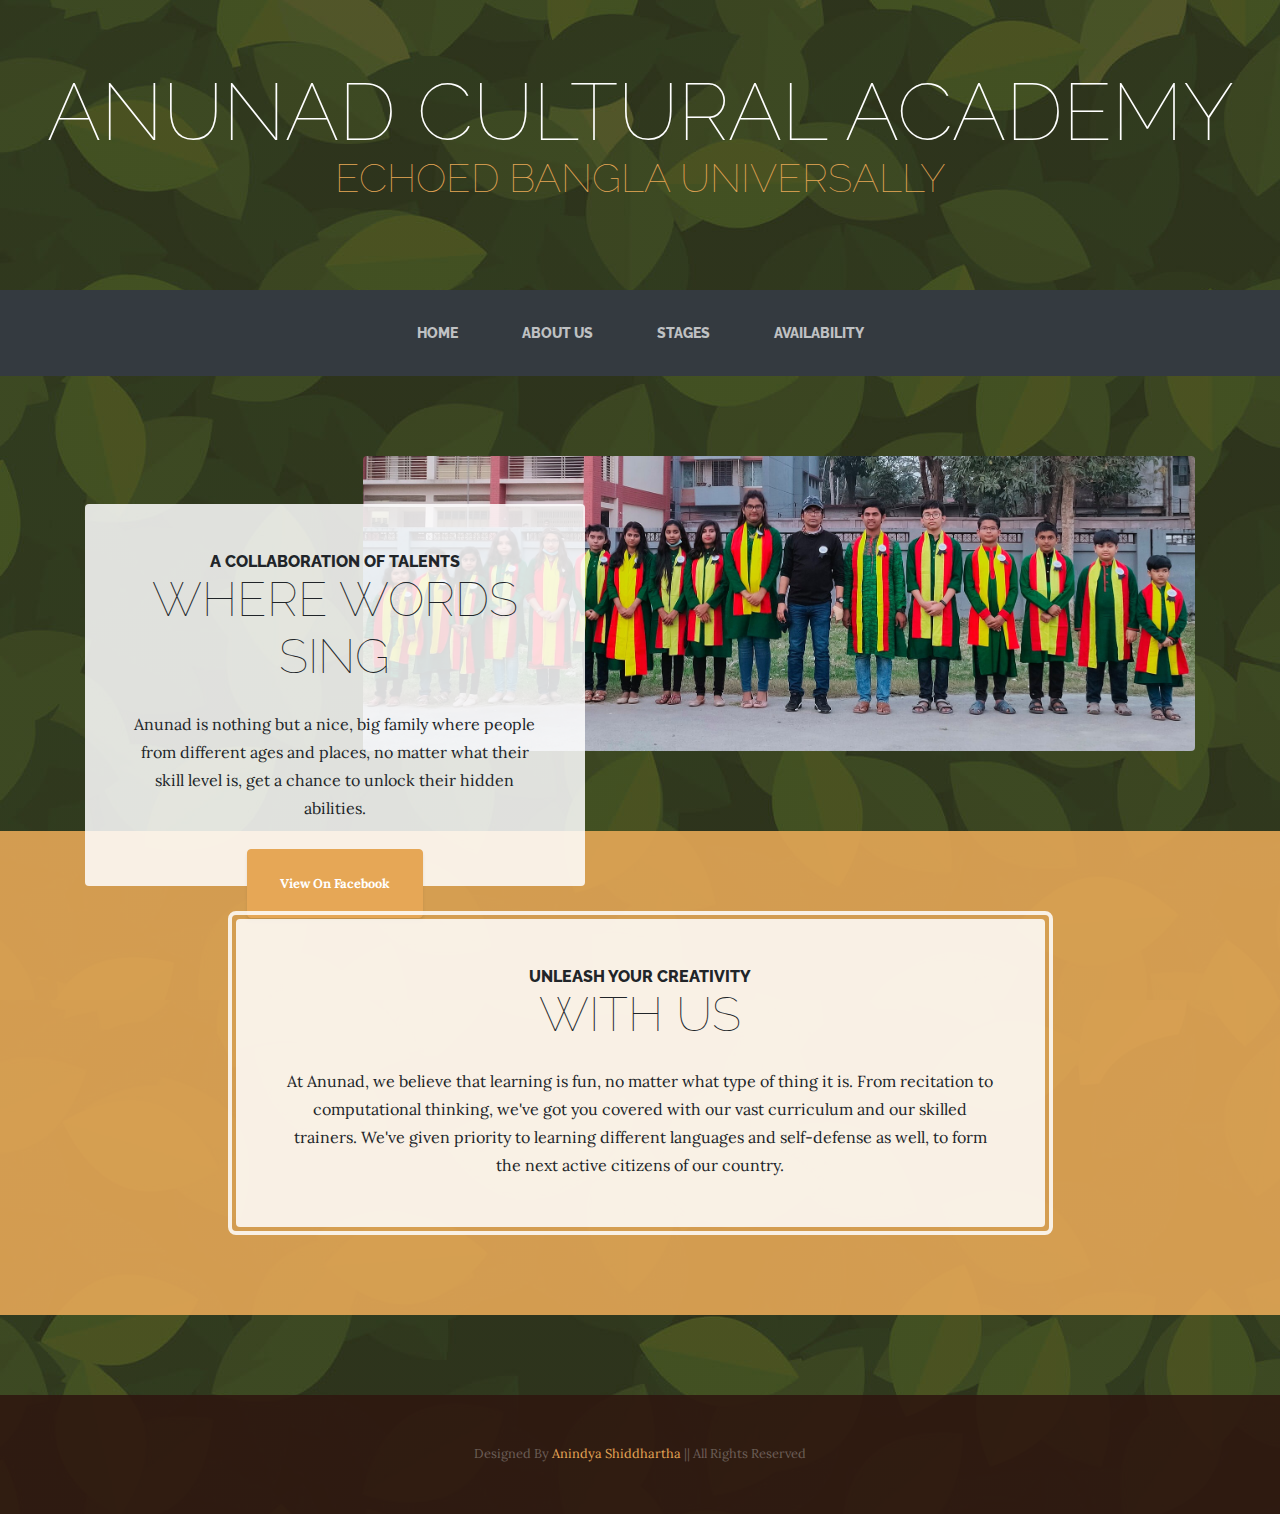
==== index.html @ 28d22f31 "Added static files." ====
<!DOCTYPE html>
<html>

<head>
    <meta charset="utf-8">
    <meta name="viewport" content="width=device-width, initial-scale=1.0, shrink-to-fit=no">
    <title>Anunad - Home</title>
    <link rel="stylesheet" href="assets/bootstrap/css/bootstrap.min.css">
    <link rel="stylesheet" href="https://fonts.googleapis.com/css?family=Raleway:100,100i,200,200i,300,300i,400,400i,500,500i,600,600i,700,700i,800,800i,900,900i">
    <link rel="stylesheet" href="https://fonts.googleapis.com/css?family=Lora:400,400i,700,700i">
</head>

<body style="background: linear-gradient(rgba(47, 23, 15, 0.65), rgba(47, 23, 15, 0.65)), url('assets/img/bg.jpg');">
    <h1 class="text-center text-white d-none d-lg-block site-heading"><span class="site-heading-lower">Anunad Cultural Academy</span><br><span class="text-primary site-heading-lower mb-3" style="margin-top: 7px; font-size: 40px;">Echoed Bangla Universally</span></h1>
    <nav class="navbar navbar-light navbar-expand-lg bg-dark py-lg-4" id="mainNav">
        <div class="container"><a class="navbar-brand text-uppercase d-lg-none text-expanded" href="#">Anunad</a><button data-toggle="collapse" data-target="#navbarResponsive" class="navbar-toggler" aria-controls="navbarResponsive" aria-expanded="false" aria-label="Toggle navigation"><span class="navbar-toggler-icon"></span></button>
            <div
                class="collapse navbar-collapse" id="navbarResponsive">
                <ul class="nav navbar-nav mx-auto">
                    <li class="nav-item" role="presentation"><a class="nav-link" href="index.html">Home</a></li>
                    <li class="nav-item" role="presentation"><a class="nav-link" href="about.html">About Us</a></li>
                    <li class="nav-item" role="presentation"><a class="nav-link" href="stages.html">Stages</a></li>
                    <li class="nav-item" role="presentation"><a class="nav-link" href="availability.html">Availability</a></li>
                </ul>
            </div>
        </div>
    </nav>
    <section class="page-section clearfix">
        <div class="container">
            <div class="intro"><img class="img-fluid intro-img mb-3 mb-lg-0 rounded" src="assets/img/intro.jpg">
                <div class="intro-text left-0 text-centerfaded p-5 rounded bg-faded text-center">
                    <h2 class="section-heading mb-4"><span class="section-heading-upper">A collaboration of talents</span><span class="section-heading-lower">Where Words Sing</span></h2>
                    <p class="mb-3">Anunad is nothing but a nice, big family where people from different ages and places, no matter what their skill level is, get
                        a chance to unlock their hidden abilities.</p>
                    <div class="mx-auto intro-button"><a class="btn btn-primary d-inline-block mx-auto btn-xl" role="button" href="https://www.facebook.com/anunad.gopalganj.bd">View On Facebook</a></div>
                </div>
            </div>
        </div>
    </section>
    <section class="page-section cta">
        <div class="container">
            <div class="row">
                <div class="col-xl-9 mx-auto">
                    <div class="cta-inner text-center rounded">
                        <h2 class="section-heading mb-4"><span class="section-heading-upper">unleash your creativity</span><span class="section-heading-lower">with us</span></h2>
                        <p class="mb-0">At Anunad, we believe that learning is fun, no matter what type of thing it is. From recitation to computational thinking, we've got you covered with our vast curriculum and our skilled trainers. We've given priority to learning
                            different languages and self-defense as well, to form the next active citizens of our country.</p>
                    </div>
                </div>
            </div>
        </div>
    </section>
    <footer class="footer text-faded text-center py-5">
        <div class="container">
            <p class="m-0 small">Designed By <a href="https://shiddharth.github.io">Anindya Shiddhartha</a> || All Rights Reserved</p>
        </div>
    </footer>
    <script src="assets/js/jquery.min.js"></script>
    <script src="assets/bootstrap/js/bootstrap.min.js"></script>
    <script src="assets/js/script.min.js"></script>
</body>

</html>
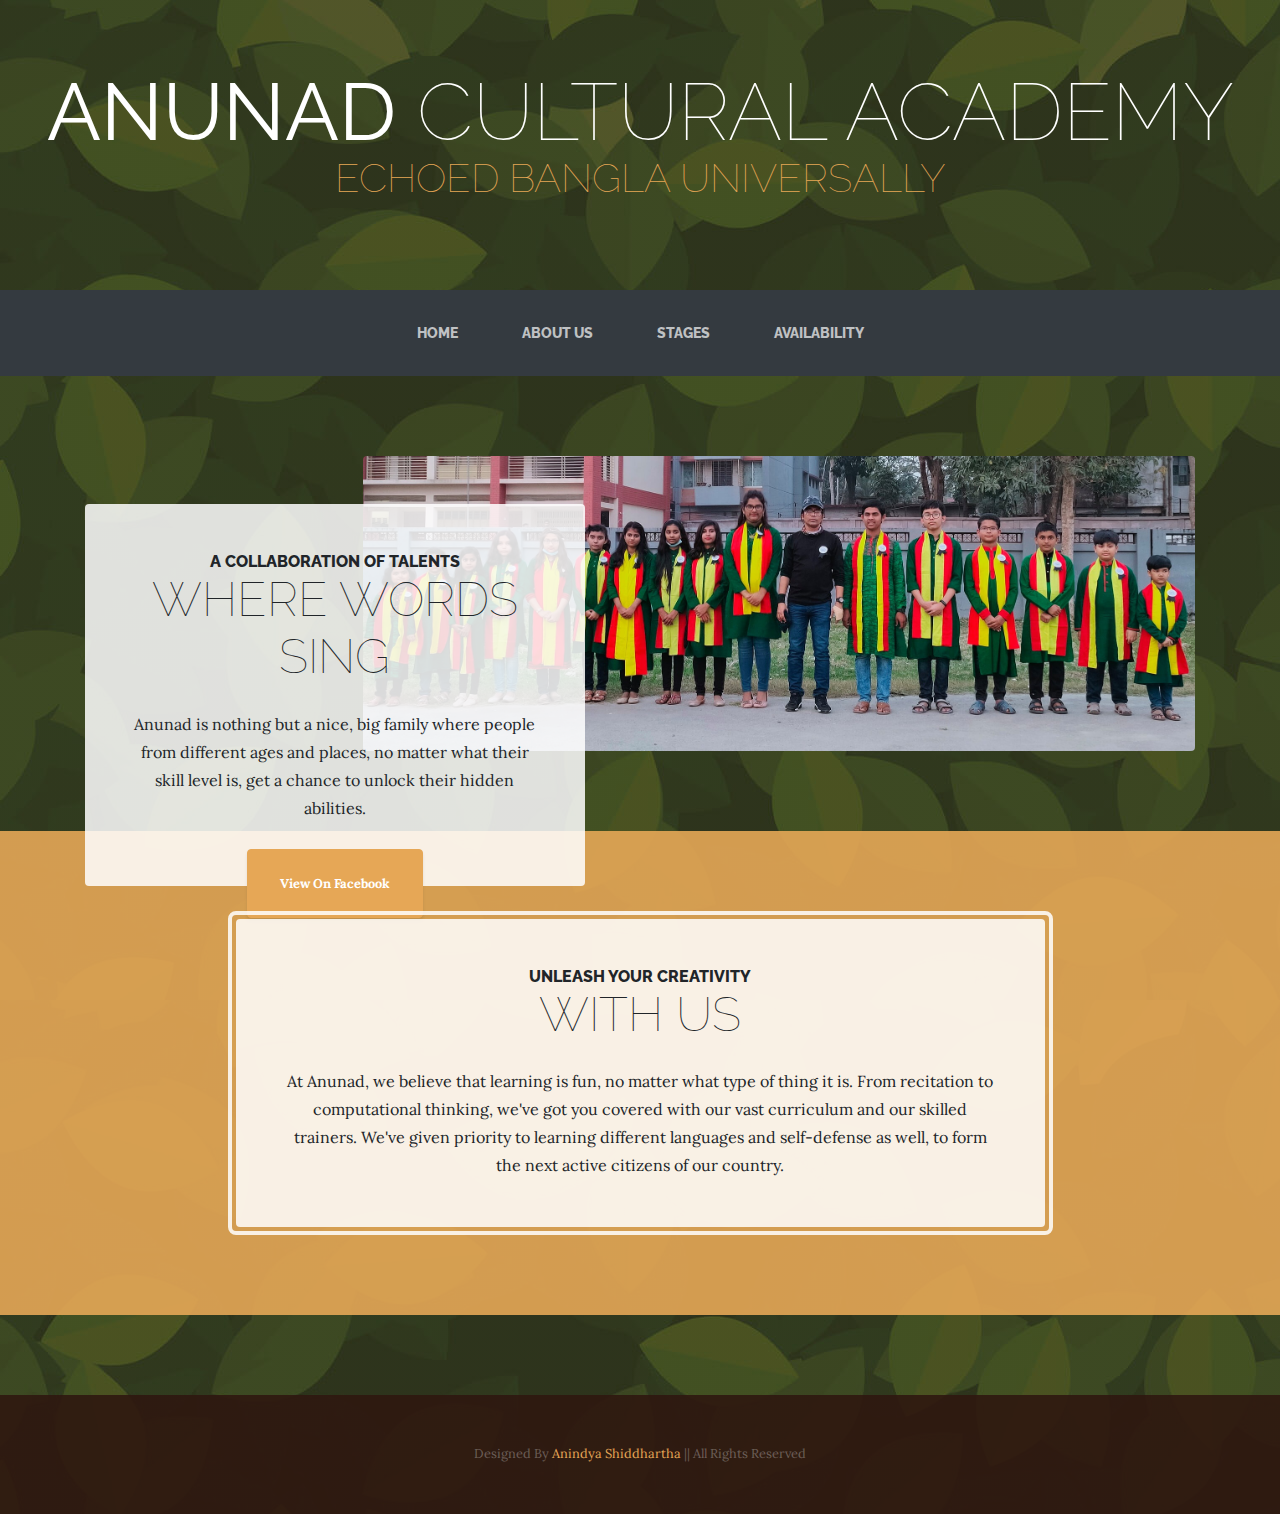
==== commit 9dddcd6a: "Optimised images and updated website." ====
--- a/index.html
+++ b/index.html
@@ -11,7 +11,7 @@
 </head>
 
 <body style="background: linear-gradient(rgba(47, 23, 15, 0.65), rgba(47, 23, 15, 0.65)), url('assets/img/bg.jpg');">
-    <h1 class="text-center text-white d-none d-lg-block site-heading"><span class="site-heading-lower">Anunad Cultural Academy</span><br><span class="text-primary site-heading-lower mb-3" style="margin-top: 7px; font-size: 40px;">Echoed Bangla Universally</span></h1>
+    <h1 class="text-center text-white d-none d-lg-block site-heading"><span class="site-heading-lower"><strong>Anunad</strong> Cultural Academy</span><br><span class="text-primary site-heading-lower mb-3" style="margin-top: 7px; font-size: 40px;">Echoed Bangla Universally</span></h1>
     <nav class="navbar navbar-light navbar-expand-lg bg-dark py-lg-4" id="mainNav">
         <div class="container"><a class="navbar-brand text-uppercase d-lg-none text-expanded" href="#">Anunad</a><button data-toggle="collapse" data-target="#navbarResponsive" class="navbar-toggler" aria-controls="navbarResponsive" aria-expanded="false" aria-label="Toggle navigation"><span class="navbar-toggler-icon"></span></button>
             <div
@@ -30,8 +30,7 @@
             <div class="intro"><img class="img-fluid intro-img mb-3 mb-lg-0 rounded" src="assets/img/intro.jpg">
                 <div class="intro-text left-0 text-centerfaded p-5 rounded bg-faded text-center">
                     <h2 class="section-heading mb-4"><span class="section-heading-upper">A collaboration of talents</span><span class="section-heading-lower">Where Words Sing</span></h2>
-                    <p class="mb-3">Anunad is nothing but a nice, big family where people from different ages and places, no matter what their skill level is, get
-                        a chance to unlock their hidden abilities.</p>
+                    <p class="mb-3">Anunad is nothing but a nice, big family where people from different ages and places, no matter what their skill level is, get a chance to unlock their hidden abilities.</p>
                     <div class="mx-auto intro-button"><a class="btn btn-primary d-inline-block mx-auto btn-xl" role="button" href="https://www.facebook.com/anunad.gopalganj.bd">View On Facebook</a></div>
                 </div>
             </div>
@@ -52,7 +51,7 @@
     </section>
     <footer class="footer text-faded text-center py-5">
         <div class="container">
-            <p class="m-0 small">Designed By <a href="https://shiddharth.github.io">Anindya Shiddhartha</a> || All Rights Reserved</p>
+            <p class="m-0 small">Designed By <a href="https://hitblast.github.io">Anindya Shiddhartha</a> || All Rights Reserved</p>
         </div>
     </footer>
     <script src="assets/js/jquery.min.js"></script>
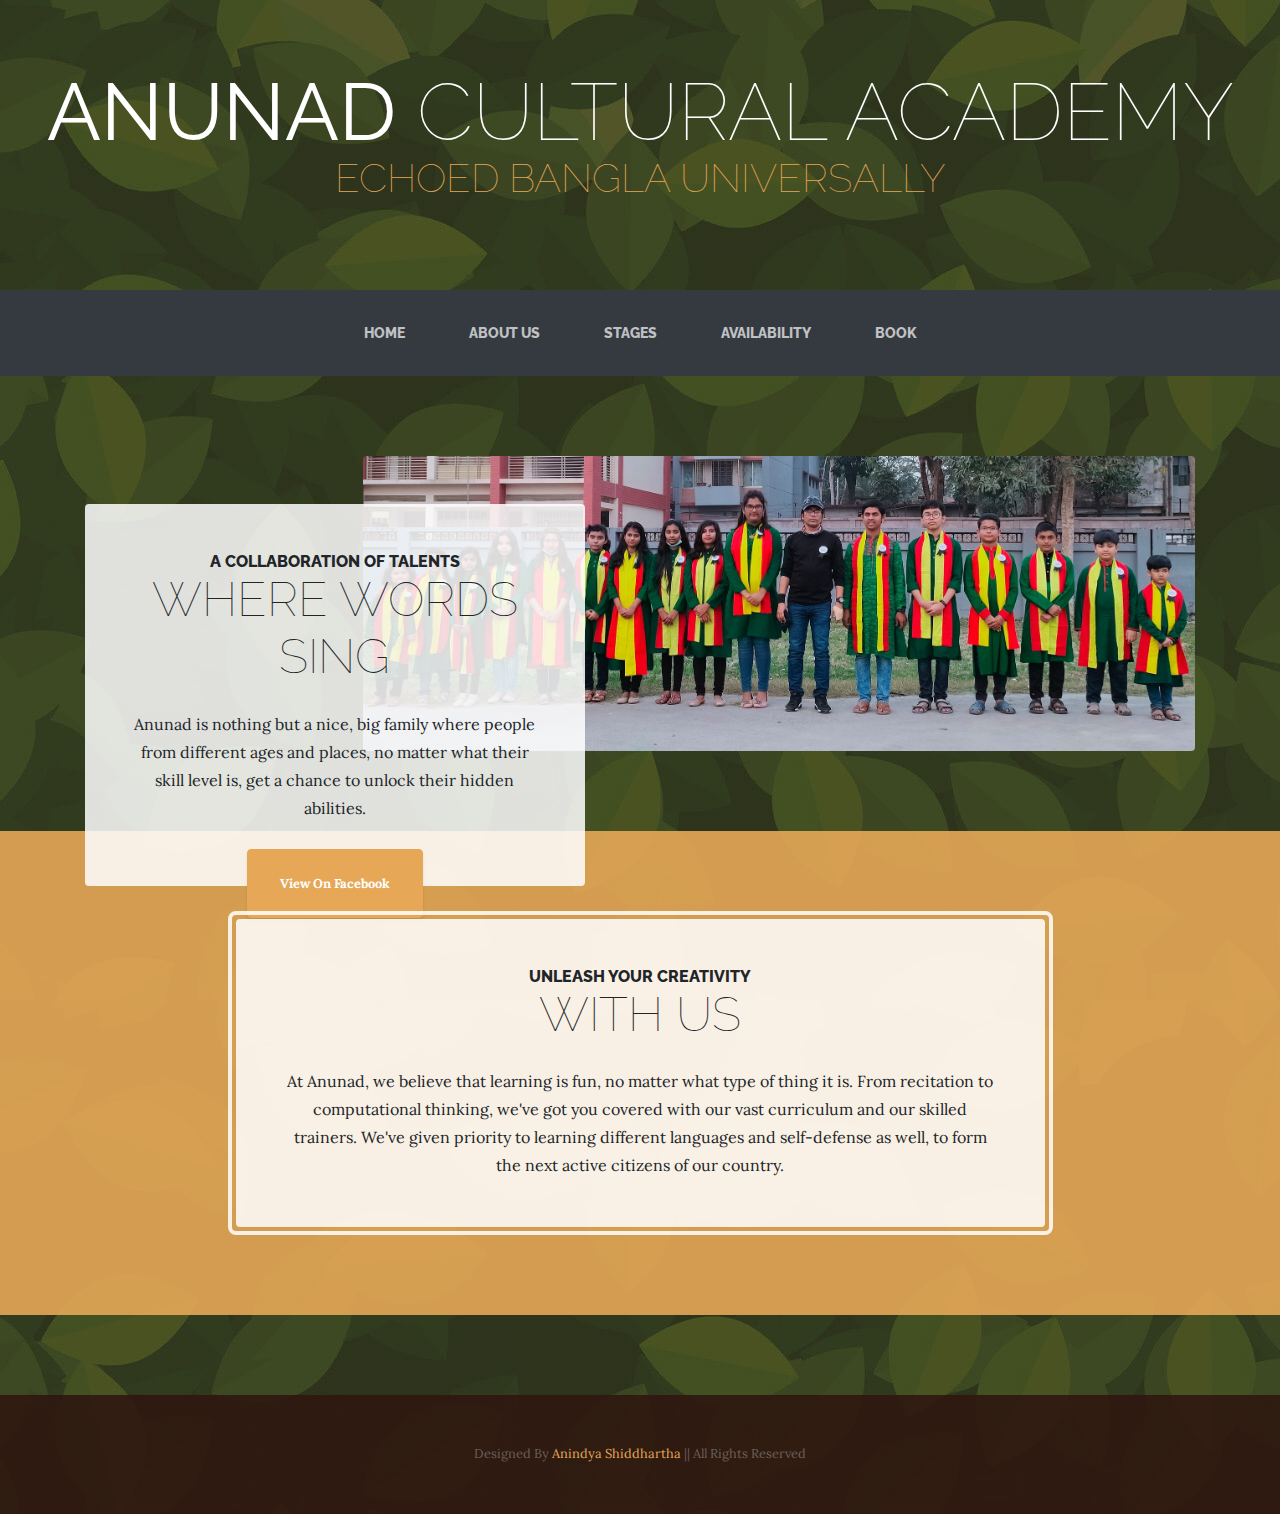
==== commit 2b0e1beb: "Added Book page." ====
--- a/index.html
+++ b/index.html
@@ -21,6 +21,7 @@
                     <li class="nav-item" role="presentation"><a class="nav-link" href="about.html">About Us</a></li>
                     <li class="nav-item" role="presentation"><a class="nav-link" href="stages.html">Stages</a></li>
                     <li class="nav-item" role="presentation"><a class="nav-link" href="availability.html">Availability</a></li>
+                    <li class="nav-item" role="presentation"><a class="nav-link" href="assets/Muktijuddher-Itihash.pdf">Book</a></li>
                 </ul>
             </div>
         </div>
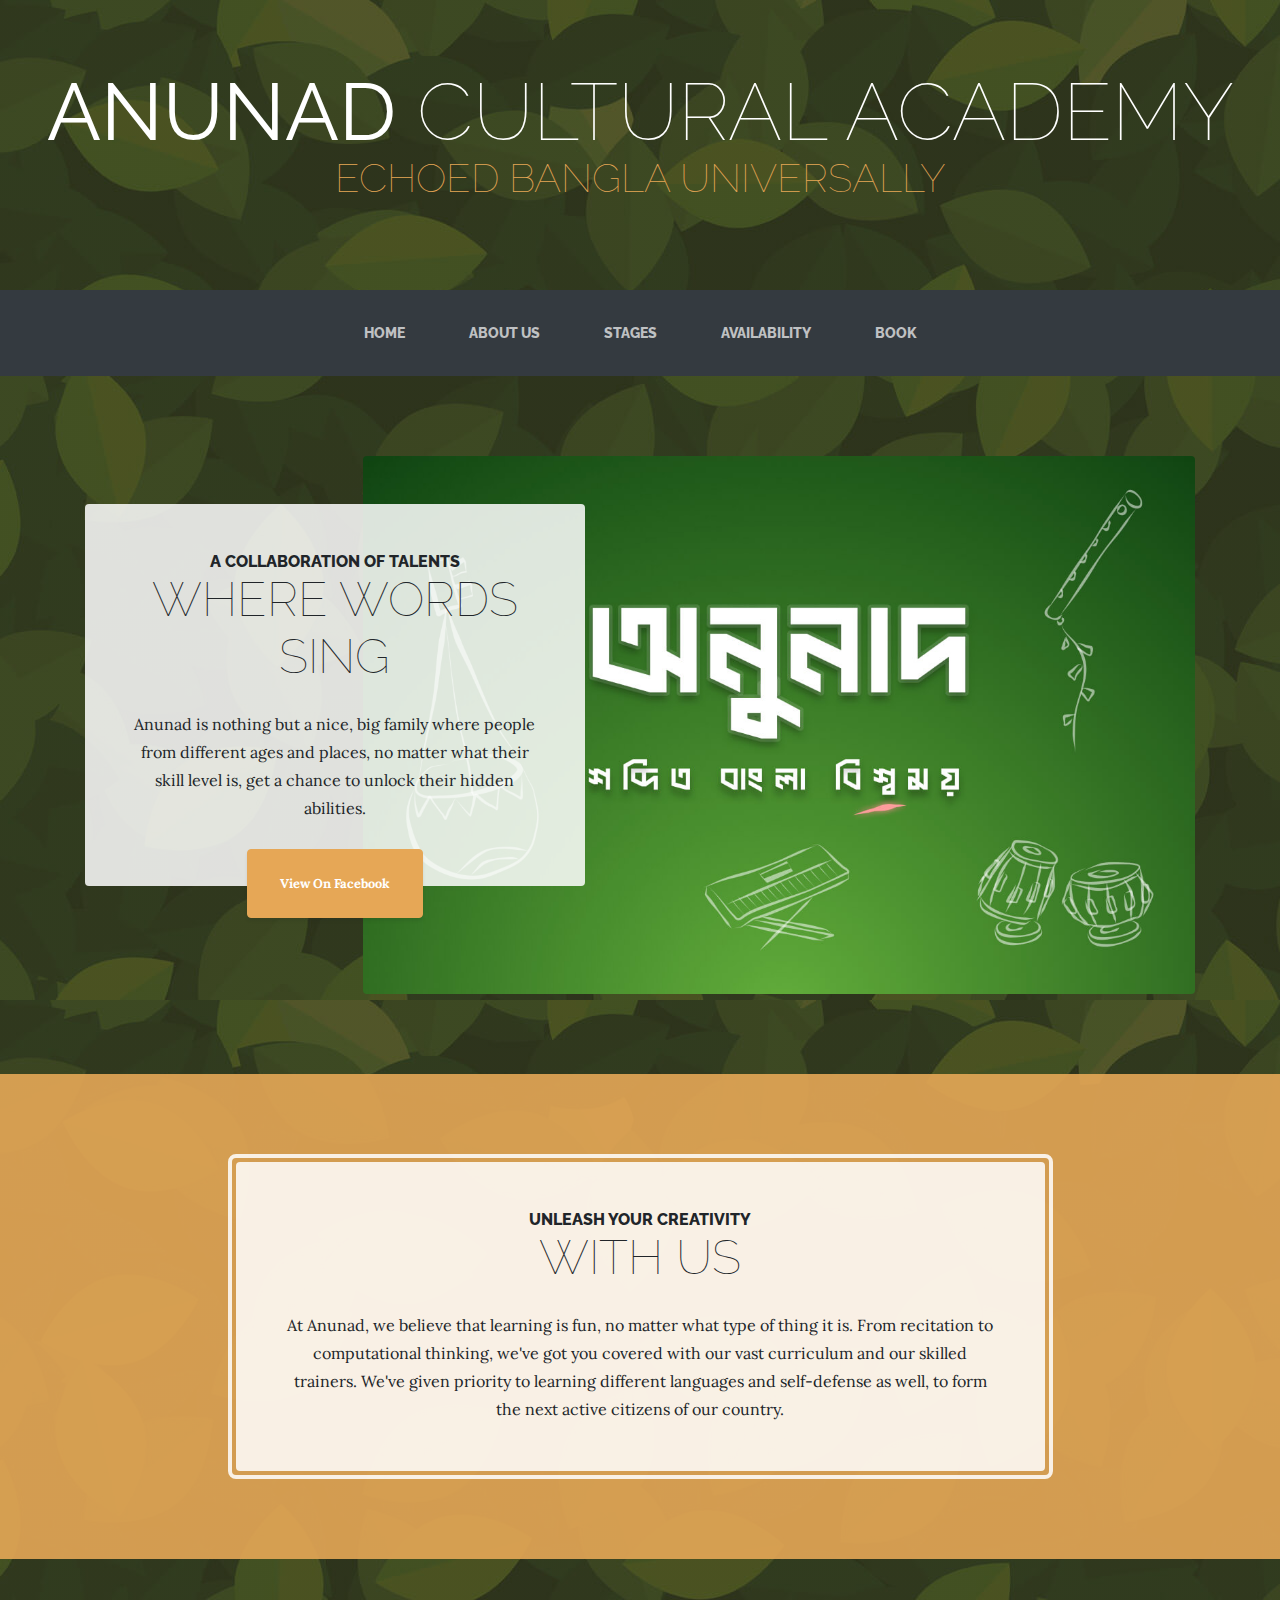
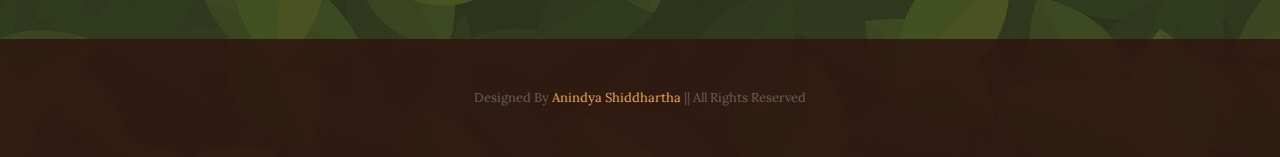
==== commit 881c8cdb: "Updated intro image." ====
--- a/index.html
+++ b/index.html
@@ -28,7 +28,7 @@
     </nav>
     <section class="page-section clearfix">
         <div class="container">
-            <div class="intro"><img class="img-fluid intro-img mb-3 mb-lg-0 rounded" src="assets/img/intro.jpg">
+            <div class="intro"><img class="img-fluid intro-img mb-3 mb-lg-0 rounded" src="assets/img/intro.jpeg">
                 <div class="intro-text left-0 text-centerfaded p-5 rounded bg-faded text-center">
                     <h2 class="section-heading mb-4"><span class="section-heading-upper">A collaboration of talents</span><span class="section-heading-lower">Where Words Sing</span></h2>
                     <p class="mb-3">Anunad is nothing but a nice, big family where people from different ages and places, no matter what their skill level is, get a chance to unlock their hidden abilities.</p>
